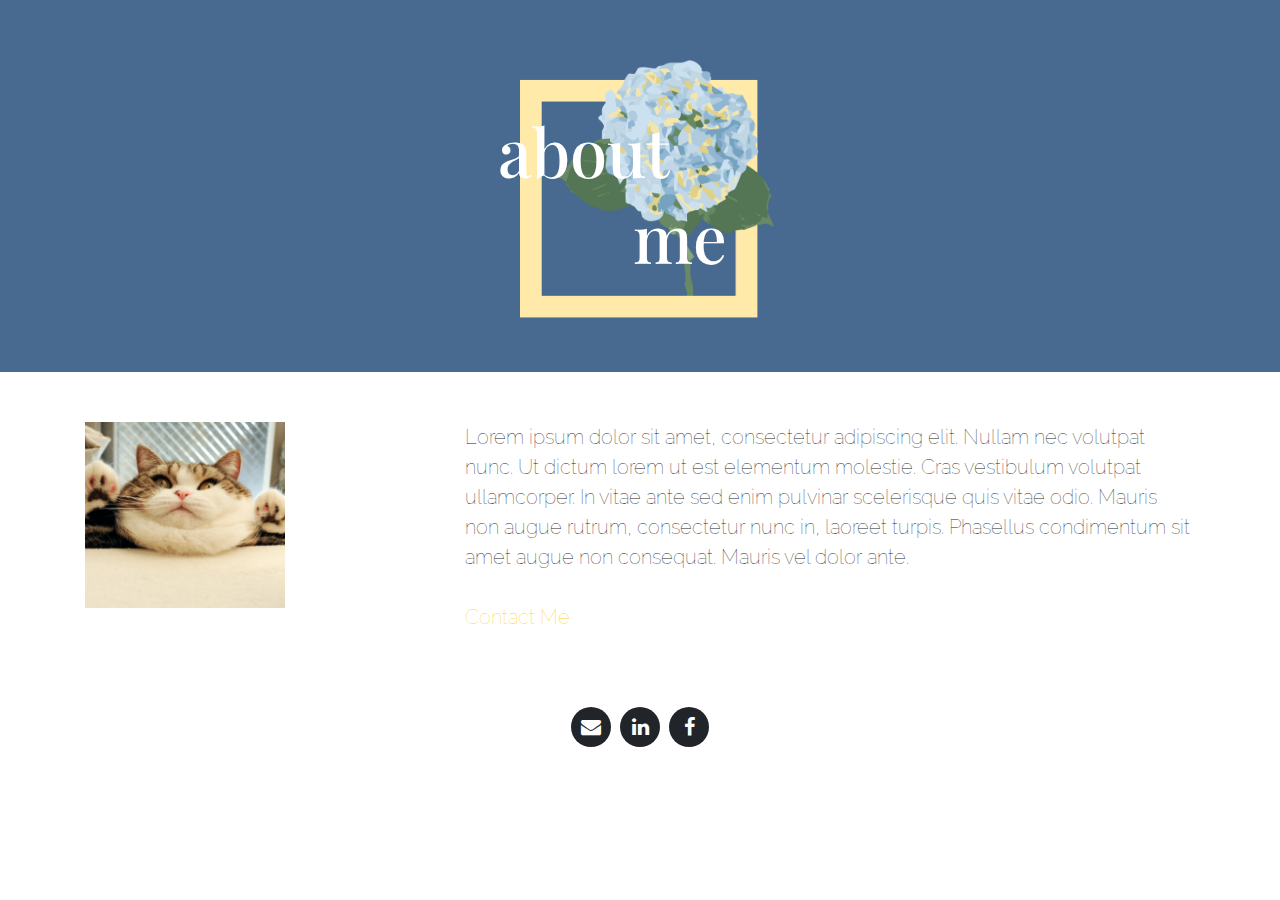
==== about.html @ deb526c3 "nav from home links, about page" ====
<!DOCTYPE html>
<html lang="en">

  <head>

    <meta charset="utf-8">
    <meta name="viewport" content="width=device-width, initial-scale=1, shrink-to-fit=no">
    <meta name="description" content="">
    <meta name="author" content="">

    <title>Jane Doe</title>

    <!-- Bootstrap core CSS -->
    <link href="vendor/bootstrap/css/bootstrap.min.css" rel="stylesheet">

    <!-- Custom fonts for this template -->
    <link href="vendor/font-awesome/css/font-awesome.min.css" rel="stylesheet" type="text/css">
    <link href="https://fonts.googleapis.com/css?family=Raleway:300,400|Playfair+Display:400,700" rel ="stylesheet">

    <!-- Custom styles for this template -->
    <link href="css/main.css" rel="stylesheet">

  </head>

  <body id="page-top">

    <!-- Header -->
    <header class="masthead">
      <div class="darkblue">
      <div class="container">
        <!--<div class="logo">
          <img class="img-fluid" src="img/mylogo.png" alt="">
        </div> -->
        <div class="intro-text flower_box about">
          <div class="intro-heading">&nbsp; &nbsp;about</div>
          <div class="intro-heading">&nbsp; &nbsp; &nbsp; &nbsp; &nbsp; &nbsp; &nbsp; &nbsp;me</div>
        </div>
      </div>
    </div>
    </header>

    <!-- About content -->
    <section>
      <div class="container">
        <div class="row">
          <div class="col-lg-4">
            <div class="nav-box">
              <img class="mx-auto" src="img/me.png" alt="">
            </div>
          </div>
          <div class="col-lg-8 text-left">
            <h3 class="section-subheading">Lorem ipsum dolor sit amet, consectetur adipiscing elit.
              Nullam nec volutpat nunc. Ut dictum lorem ut est elementum molestie. Cras vestibulum
              volutpat ullamcorper. In vitae ante sed enim pulvinar scelerisque quis vitae odio. Mauris
              non augue rutrum, consectetur nunc in, laoreet turpis.
              Phasellus condimentum sit amet augue non consequat. Mauris vel dolor ante.
            </br></br> <a href="contact.html">Contact Me</a> </h3>
          </div>
        </div>
        </div>
    <!-- Footer Social -->
      <div class="container">
        <div class="row">
          <div class="col-lg-12 text-center">
            <ul class="list-inline social-buttons">
              <li class="list-inline-item">
                <a href="mailto:shalandy@berkeley.edu?">
                  <i class="fa fa-envelope"></i>
                </a>
              </li>
              <li class="list-inline-item">
                <a href="https://www.linkedin.com/in/shalandy-zhang/">
                  <i class="fa fa-linkedin"></i>
                </a>
              </li>
              <li class="list-inline-item">
                <a href="https://www.facebook.com/shalandy.zhang">
                  <i class="fa fa-facebook"></i>
                </a>
              </li>
            </ul>
        </div>
      </div>
    </section>



    <!-- Bootstrap core JavaScript -->
    <script src="vendor/jquery/jquery.min.js"></script>
    <script src="vendor/bootstrap/js/bootstrap.bundle.min.js"></script>

    <!-- Plugin JavaScript -->
    <script src="vendor/jquery-easing/jquery.easing.min.js"></script>

    <!-- Custom scripts -->
    <script src="js/agency.min.js"></script>

  </body>

</html>
---- css/main.css ----
body {
  overflow-x: hidden; }

p {
  line-height: 1.75; }

a {
  color: #fed136; }
  a:hover {
    color: #fec503; }

.text-primary {
  color: #fed136 !important; }

h1,
h2,
h3,
h4,
h5,
h6 {
  font-weight: 70;
  font-family: 'Montserrat', 'Helvetica Neue', Helvetica, Arial, sans-serif; }

section {
  padding: 10px 0; }
  section h2.section-heading {
    font-size: 40px;
    margin-top: 0;
    font-family: 'Raleway', sans-serif;
    margin-bottom: 15px; }
  section h3.section-subheading {
    font-size: 20px;
    line-height: 30px;
    font-weight: 100;
    margin-bottom: 75px;
    text-transform: none;
    font-family: 'Raleway', sans-serif; }

@media (min-width: 768px) {
  section {
    padding: 50px 0; } }

.btn {
  font-family: 'Roboto', sans-serif;
  font-weight: 500; }

.btn-xl {
  font-size: 18px;
  padding: 20px 40px; }

.btn-med {
  font-size: 18px;
  padding: 20px 25px; }

.btn-primary {
  background-color: #fed136;
  border-color: #fed136; }
  .btn-primary:active, .btn-primary:focus, .btn-primary:hover {
    background-color: #fec810 !important;
    border-color: #fec810 !important;
    color: white; }
  .btn-primary:active, .btn-primary:focus {
    box-shadow: 0 0 0 0.2rem rgba(254, 209, 55, 0.5) !important; }

.btn-blue {
  background-color: #00c9c6;
  border-color: #00c9c6;
  color: white;}
  .btn-blue:active, .btn-blue:focus, .btn-blue:hover {
    background-color: #00b5b2 !important;
    border-color: #00b5b2 !important;
    color: white; }
  .btn-blue:active, .btn-bul:focus {
    box-shadow: 0 0 0 0.2rem rgba(254, 209, 55, 0.5) !important; }

::-moz-selection {
  background: #fed136;
  text-shadow: none; }

::selection {
  background: #fed136;
  text-shadow: none; }

img::selection {
  background: transparent; }

img::-moz-selection {
  background: transparent; }

body {
  -webkit-tap-highlight-color: #fed136; }

#mainNav {
  background-color: #c1dbea; }
  #mainNav .navbar-toggler {
    font-size: 14px;
    right: 0;
    padding: 13px;
    text-transform: uppercase;
    color: black;
    border: 0;
    background-color: #c1dbea;
    font-family: 'Montserrat', 'Helvetica Neue', Helvetica, Arial, sans-serif; }
  #mainNav .navbar-brand {
    color: black;
    font-family: 'Montserrat', 'Helvetica Neue', Helvetica, Arial, sans-serif; }
    #mainNav .navbar-brand.active, #mainNav .navbar-brand:active, #mainNav .navbar-brand:focus, #mainNav .navbar-brand:hover {
      color: white; }
  #mainNav .navbar-nav .nav-item .nav-link {
    font-size: 90%;
    font-weight: 400;
    padding: 0.75em 0;
    letter-spacing: 1px;
    color: black;
    font-family: 'Montserrat', 'Helvetica Neue', Helvetica, Arial, sans-serif; }
    #mainNav .navbar-nav .nav-item .nav-link.active, #mainNav .navbar-nav .nav-item .nav-link:hover {
      color: white; }

@media (min-width: 992px) {
  #mainNav {
    padding-top: 25px;
    padding-bottom: 25px;
    -webkit-transition: padding-top 0.3s, padding-bottom 0.3s;
    -moz-transition: padding-top 0.3s, padding-bottom 0.3s;
    transition: padding-top 0.3s, padding-bottom 0.3s;
    border: none;
    background-color: transparent; }
    #mainNav .navbar-brand {
      font-size: 1.75em;
      -webkit-transition: all 0.3s;
      -moz-transition: all 0.3s;
      transition: all 0.3s; }
    #mainNav .navbar-nav .nav-item .nav-link {
      padding: 1.5em 1.4em !important; }
    #mainNav.navbar-shrink {
      padding-top: 0;
      padding-bottom: 0;
      background-color: #c1dbea; }
      #mainNav.navbar-shrink .navbar-brand {
        font-size: 1.25em;
        padding: 12px 0; } }

header.masthead {
  text-align: center;
  color: white;
  background-color: #5F7BA5;
  /*background-image: url("../img/header-bg.jpg");*/
  background-repeat: no-repeat;
  background-attachment: scroll;
  background-position: center center;
  -webkit-background-size: cover;
  -moz-background-size: cover;
  -o-background-size: cover;
  background-size: cover; }
  header.masthead .darkblue {
    background-color: #486A90;
  }
  header.masthead .intro-text {
    padding-left: 50px;
    padding-right: 50px; }
    header.masthead .intro-text .intro-lead-in {
      background-color: white;
      font-size: 15px;
      font-weight: 300;
      line-height: 17px;
      margin-top: 20px;
      margin-bottom: 25px;
      font-family: 'Roboto', sans-serif; }
    header.masthead .intro-text .intro-heading {
      font-size: 25px;
      line-height: 50px;
      font-family: 'Playfair Display', serif;
      font-weight: 500;
      padding-right: 11rem;
      padding-top: 1rem; }

      @media (min-width: 768px) {
        header.masthead .intro-text {
          padding-left: 150px;
          padding-right: 150px;
          padding-top: 80px;
          padding-bottom: 80px; }
          header.masthead .intro-text .intro-lead-in {
            font-size: 24px;
            line-height: 30px;
            margin-bottom: 25px;
            font-family: 'Roboto', sans-serif; }
          header.masthead .intro-text .intro-heading {
            font-size: 42px;
            line-height: 50px; }
          header.masthead .intro-text .social {
            padding: 25px 0;
            text-align: center;
            }
          }

@media (min-width: 1000px) {
  header.masthead .intro-text {
    padding-top: 100px;
    padding-bottom: 100px;
    padding-left: 100px;
    padding-right: 100px; }
    header.masthead .intro-text .intro-lead-in {
      font-size: 24px;
      font-weight: 100px;
      line-height: 30px;
      margin-bottom: 25px;
      font-family: 'Roboto', sans-serif; }
    header.masthead .intro-text .intro-heading {
      font-size: 67px;
      line-height: 70px; }
    header.masthead .intro-text .social {
      padding: 25px 0;
      text-align: center;
      padding-right: 100px;
      }}

.flower_box {
  background-repeat: no-repeat;
  background-attachment: scroll;
  background-position: center center;
  background-size: 20rem;
  margin-left: 5rem;
}

.home  {
    background-image: url("../img/box/home.png");
}

.about  {
    background-image: url("../img/flowerbox/about.png");
    background-size: 16rem;
    margin-left: 1rem;
}


#portfolio .portfolio-item {
  right: 0;
  margin: 0 0 15px; }
  #portfolio .portfolio-item .portfolio-link {
    position: relative;
    display: block;
    max-width: 400px;
    margin: 0 auto;
    cursor: pointer; }
    #portfolio .portfolio-item .portfolio-link .portfolio-hover {
      position: absolute;
      width: 100%;
      height: 100%;
      -webkit-transition: all ease 0.5s;
      -moz-transition: all ease 0.5s;
      transition: all ease 0.5s;
      opacity: 0;
      background: rgba(254, 209, 54, 0.9); }
      #portfolio .portfolio-item .portfolio-link .portfolio-hover:hover {
        opacity: 1; }
      #portfolio .portfolio-item .portfolio-link .portfolio-hover .portfolio-hover-content {
        font-size: 20px;
        position: absolute;
        top: 50%;
        width: 100%;
        height: 20px;
        margin-top: -12px;
        text-align: center;
        color: white; }
        #portfolio .portfolio-item .portfolio-link .portfolio-hover .portfolio-hover-content i {
          margin-top: -12px; }
        #portfolio .portfolio-item .portfolio-link .portfolio-hover .portfolio-hover-content h3,
        #portfolio .portfolio-item .portfolio-link .portfolio-hover .portfolio-hover-content h4 {
          margin: 0; }
  #portfolio .portfolio-item .portfolio-caption {
    max-width: 400px;
    margin: 0 auto;
    padding: 25px;
    text-align: center;
    background-color: #fff; }
    #portfolio .portfolio-item .portfolio-caption h4 {
      margin: 0;
      text-transform: none; }
    #portfolio .portfolio-item .portfolio-caption p {
      font-size: 16px;
      font-style: italic;
      margin: 0;
      font-family: 'Droid Serif', 'Helvetica Neue', Helvetica, Arial, sans-serif; }

#portfolio * {
  z-index: 2; }

@media (min-width: 767px) {
  #portfolio .portfolio-item {
    margin: 0 0 30px; } }

.portfolio-modal {
  padding-right: 0px !important; }
  .portfolio-modal .modal-dialog {
    margin: 1rem;
    max-width: 100vw; }
  .portfolio-modal .modal-content {
    padding: 100px 0;
    text-align: center; }
    .portfolio-modal .modal-content h2 {
      font-size: 3em;
      margin-bottom: 15px; }
    .portfolio-modal .modal-content p {
      margin-bottom: 30px; }
    .portfolio-modal .modal-content p.item-intro {
      font-size: 16px;
      font-style: italic;
      margin: 20px 0 30px;
      font-family: 'Droid Serif', 'Helvetica Neue', Helvetica, Arial, sans-serif; }
    .portfolio-modal .modal-content ul.list-inline {
      margin-top: 0;
      margin-bottom: 30px; }
    .portfolio-modal .modal-content img {
      margin-bottom: 30px; }
    .portfolio-modal .modal-content button {
      cursor: pointer; }
  .portfolio-modal .close-modal {
    position: absolute;
    top: 25px;
    right: 25px;
    width: 75px;
    height: 75px;
    cursor: pointer;
    background-color: transparent; }
    .portfolio-modal .close-modal:hover {
      opacity: 0.3; }
    .portfolio-modal .close-modal .lr {
      /* Safari and Chrome */
      z-index: 1051;
      width: 1px;
      height: 75px;
      margin-left: 35px;
      /* IE 9 */
      -webkit-transform: rotate(45deg);
      -ms-transform: rotate(45deg);
      transform: rotate(45deg);
      background-color: #212529; }
      .portfolio-modal .close-modal .lr .rl {
        /* Safari and Chrome */
        z-index: 1052;
        width: 1px;
        height: 75px;
        /* IE 9 */
        -webkit-transform: rotate(90deg);
        -ms-transform: rotate(90deg);
        transform: rotate(90deg);
        background-color: #212529; }


.nav-box {
  margin-bottom: 50px;
  background-attachment: scroll;
}
  .nav-box img {
    width: 200px;
    height: 100%; }
  .nav-box a {
    font-family: 'Playfair Display', serif;
    font-size: 4.5rem;
    font-weight: 100;
    color: black;
    text-decoration: none;
    line-height: 5rem;
  }
  .nav-box .link {
    text-align: left;
    margin-left: 4rem;
    background-repeat: no-repeat;
    padding-top: 1.5rem;
    padding-bottom: 2rem;
    background-size: auto 100%;
    background-position: center left;
  }
  .nabout {
    background-image: url("../img/box/about.png"); }
  .nav-box .nprojects {
    background-image: url("../img/box/projects.png"); }
  .nav-box .ngallery {
    background-image: url("../img/box/gallery.png"); }
  .nav-box .ncontact {
    background-image: url("../img/box/contact.png"); }

footer {
  padding: 25px 0;
  text-align: center; }
  footer span.copyright {
    font-size: 90%;
    line-height: 40px;
    text-transform: none;
    font-family: 'Montserrat', 'Helvetica Neue', Helvetica, Arial, sans-serif; }
  footer ul.quicklinks {
    font-size: 90%;
    line-height: 40px;
    margin-bottom: 0;
    text-transform: none;
    font-family: 'Montserrat', 'Helvetica Neue', Helvetica, Arial, sans-serif; }

ul.social-buttons {
  margin-bottom: 0; }
  ul.social-buttons li a {
    font-size: 20px;
    line-height: 40px;
    display: block;
    width: 40px;
    height: 40px;
    -webkit-transition: all 0.3s;
    -moz-transition: all 0.3s;
    transition: all 0.3s;
    color: white;
    border-radius: 100%;
    outline: none;
    background-color: #212529; }
    ul.social-buttons li a:active, ul.social-buttons li a:focus, ul.social-buttons li a:hover {
      background-color: #fed136; }
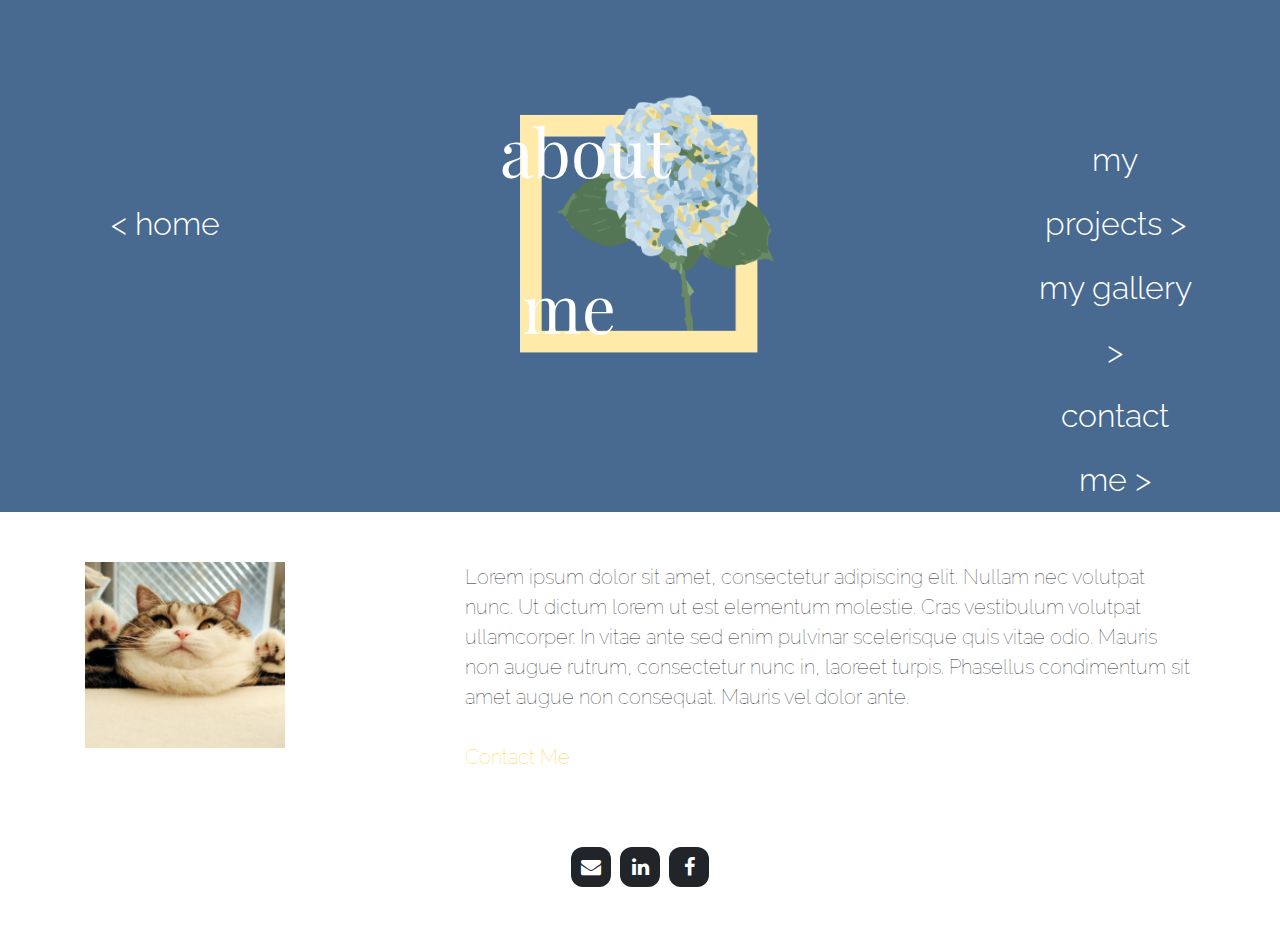
==== commit 7096c1b5: "flower hover in home" ====
--- a/about.html
+++ b/about.html
@@ -28,12 +28,23 @@
     <header class="masthead">
       <div class="darkblue">
       <div class="container">
-        <!--<div class="logo">
-          <img class="img-fluid" src="img/mylogo.png" alt="">
-        </div> -->
-        <div class="intro-text flower_box about">
-          <div class="intro-heading">&nbsp; &nbsp;about</div>
-          <div class="intro-heading">&nbsp; &nbsp; &nbsp; &nbsp; &nbsp; &nbsp; &nbsp; &nbsp;me</div>
+        <div class="row">
+          <div class= "col-sm-2 sidelink">
+          </br></br></br>
+            <a href="index.html"> < home </a>
+          </div>
+          <div class="col-lg-8">
+          <div class="intro-text flower_box about">
+            <div class="intro-heading">&nbsp; &nbsp;about</div>
+            <div class="intro-heading">&nbsp; &nbsp; &nbsp; &nbsp; &nbsp; &nbsp; &nbsp; &nbsp;me</div>
+          </div>
+        </div>
+        <div class= "col-sm-2 sidelink">
+        </br></br>
+          <a href="projects.html">  my projects  ></a> </br>
+          <a href="gallery.html"> my gallery ></a></br>
+          <a href="contact.html"> contact me ></a></br>
+        </div>
         </div>
       </div>
     </div>
@@ -44,7 +55,7 @@
       <div class="container">
         <div class="row">
           <div class="col-lg-4">
-            <div class="nav-box">
+            <div class="nav-box center">
               <img class="mx-auto" src="img/me.png" alt="">
             </div>
           </div>
--- a/css/main.css
+++ b/css/main.css
@@ -24,7 +24,7 @@
   font-family: 'Montserrat', 'Helvetica Neue', Helvetica, Arial, sans-serif; }
 
 section {
-  padding: 10px 0; }
+  padding: 20px 20px; }
   section h2.section-heading {
     font-size: 40px;
     margin-top: 0;
@@ -64,17 +64,6 @@
   .btn-primary:active, .btn-primary:focus {
     box-shadow: 0 0 0 0.2rem rgba(254, 209, 55, 0.5) !important; }
 
-.btn-blue {
-  background-color: #00c9c6;
-  border-color: #00c9c6;
-  color: white;}
-  .btn-blue:active, .btn-blue:focus, .btn-blue:hover {
-    background-color: #00b5b2 !important;
-    border-color: #00b5b2 !important;
-    color: white; }
-  .btn-blue:active, .btn-bul:focus {
-    box-shadow: 0 0 0 0.2rem rgba(254, 209, 55, 0.5) !important; }
-
 ::-moz-selection {
   background: #fed136;
   text-shadow: none; }
@@ -91,56 +80,6 @@
 
 body {
   -webkit-tap-highlight-color: #fed136; }
-
-#mainNav {
-  background-color: #c1dbea; }
-  #mainNav .navbar-toggler {
-    font-size: 14px;
-    right: 0;
-    padding: 13px;
-    text-transform: uppercase;
-    color: black;
-    border: 0;
-    background-color: #c1dbea;
-    font-family: 'Montserrat', 'Helvetica Neue', Helvetica, Arial, sans-serif; }
-  #mainNav .navbar-brand {
-    color: black;
-    font-family: 'Montserrat', 'Helvetica Neue', Helvetica, Arial, sans-serif; }
-    #mainNav .navbar-brand.active, #mainNav .navbar-brand:active, #mainNav .navbar-brand:focus, #mainNav .navbar-brand:hover {
-      color: white; }
-  #mainNav .navbar-nav .nav-item .nav-link {
-    font-size: 90%;
-    font-weight: 400;
-    padding: 0.75em 0;
-    letter-spacing: 1px;
-    color: black;
-    font-family: 'Montserrat', 'Helvetica Neue', Helvetica, Arial, sans-serif; }
-    #mainNav .navbar-nav .nav-item .nav-link.active, #mainNav .navbar-nav .nav-item .nav-link:hover {
-      color: white; }
-
-@media (min-width: 992px) {
-  #mainNav {
-    padding-top: 25px;
-    padding-bottom: 25px;
-    -webkit-transition: padding-top 0.3s, padding-bottom 0.3s;
-    -moz-transition: padding-top 0.3s, padding-bottom 0.3s;
-    transition: padding-top 0.3s, padding-bottom 0.3s;
-    border: none;
-    background-color: transparent; }
-    #mainNav .navbar-brand {
-      font-size: 1.75em;
-      -webkit-transition: all 0.3s;
-      -moz-transition: all 0.3s;
-      transition: all 0.3s; }
-    #mainNav .navbar-nav .nav-item .nav-link {
-      padding: 1.5em 1.4em !important; }
-    #mainNav.navbar-shrink {
-      padding-top: 0;
-      padding-bottom: 0;
-      background-color: #c1dbea; }
-      #mainNav.navbar-shrink .navbar-brand {
-        font-size: 1.25em;
-        padding: 12px 0; } }
 
 header.masthead {
   text-align: center;
@@ -156,6 +95,15 @@
   background-size: cover; }
   header.masthead .darkblue {
     background-color: #486A90;
+  }
+  header.masthead .darkerblue {
+    background-color: #344D6B;
+  }
+  header.masthead .seablue {
+    background-color: #255D6E;
+  }
+  header.masthead .mint {
+    background-color: #77B09C;
   }
   header.masthead .intro-text {
     padding-left: 50px;
@@ -172,7 +120,7 @@
       font-size: 25px;
       line-height: 50px;
       font-family: 'Playfair Display', serif;
-      font-weight: 500;
+      font-weight: 400;
       padding-right: 11rem;
       padding-top: 1rem; }
 
@@ -233,6 +181,24 @@
     background-image: url("../img/flowerbox/about.png");
     background-size: 16rem;
     margin-left: 1rem;
+}
+
+.projects  {
+    background-image: url("../img/flowerbox/projects.png");
+    background-size: 16rem;
+    margin-left: 3rem;
+}
+
+.gallery  {
+    background-image: url("../img/flowerbox/gallery.png");
+    background-size: 16rem;
+    margin-left: 3rem;
+}
+
+.contact  {
+    background-image: url("../img/flowerbox/contact.png");
+    background-size: 19rem;
+    margin-left: 4rem;
 }
 
 
@@ -349,6 +315,7 @@
         transform: rotate(90deg);
         background-color: #212529; }
 
+/*squashed at 992px*/
 
 .nav-box {
   margin-bottom: 50px;
@@ -365,23 +332,84 @@
     text-decoration: none;
     line-height: 5rem;
   }
+  .nav-box h4 {
+    text-align: center;
+    line-height: 4rem;
+  }
   .nav-box .link {
     text-align: left;
-    margin-left: 4rem;
     background-repeat: no-repeat;
     padding-top: 1.5rem;
     padding-bottom: 2rem;
+    padding-left: 3rem;
     background-size: auto 100%;
-    background-position: center left;
-  }
-  .nabout {
+    background-position: center center;
+  }
+  .nav-box .nabout {
     background-image: url("../img/box/about.png"); }
   .nav-box .nprojects {
     background-image: url("../img/box/projects.png"); }
   .nav-box .ngallery {
     background-image: url("../img/box/gallery.png"); }
   .nav-box .ncontact {
-    background-image: url("../img/box/contact.png"); }
+    background-image: url("../img/box/contact.png");
+    padding-left: 0rem;}
+
+.flowerhover {
+  background-color: transparent;
+}
+.flowerhover:hover {
+  background-attachment: scroll;
+  background-repeat: no-repeat;
+  background-position: center center;
+  padding-right: 2rem;
+  background-size: auto 20rem;
+  opacity: 0.9; }
+.flowerhover.fabout {
+  background-color: transparent; }
+.flowerhover.fabout:hover {
+  background-image: url("../img/flower/about.png"); }
+.flowerhover.fprojects {
+  background-color: transparent; }
+.flowerhover.fprojects:hover {
+  background-image: url("../img/flower/projects.png");
+  background-size: auto 17rem; }
+.flowerhover.fgallery {
+  background-color: transparent; }
+.flowerhover.fgallery:hover {
+  background-image: url("../img/flower/gallery.png"); }
+.flowerhover.fcontact {
+  background-color: transparent; }
+.flowerhover.fcontact:hover {
+  background-image: url("../img/flower/contact.png");}
+
+.sidelink {
+  font-size: 2rem;
+  font-family: 'Raleway', sans-serif;
+  font-weight: 300;
+  line-height: 4rem;
+}
+  .sidelink a {
+      color: white;
+  }
+
+.galalign {
+  text-align: center;
+  padding: 2rem;
+  padding-bottom: 5rem;
+}
+
+.social_icon {
+  padding: 3rem;
+  text-align: center;
+  display: flex;
+  justify-content: center;
+}
+  .social_icon img {
+    display: block;
+    margin: auto;
+    width: 90%;
+  }
 
 footer {
   padding: 25px 0;
@@ -410,7 +438,7 @@
     -moz-transition: all 0.3s;
     transition: all 0.3s;
     color: white;
-    border-radius: 100%;
+    border-radius: 30%;
     outline: none;
     background-color: #212529; }
     ul.social-buttons li a:active, ul.social-buttons li a:focus, ul.social-buttons li a:hover {
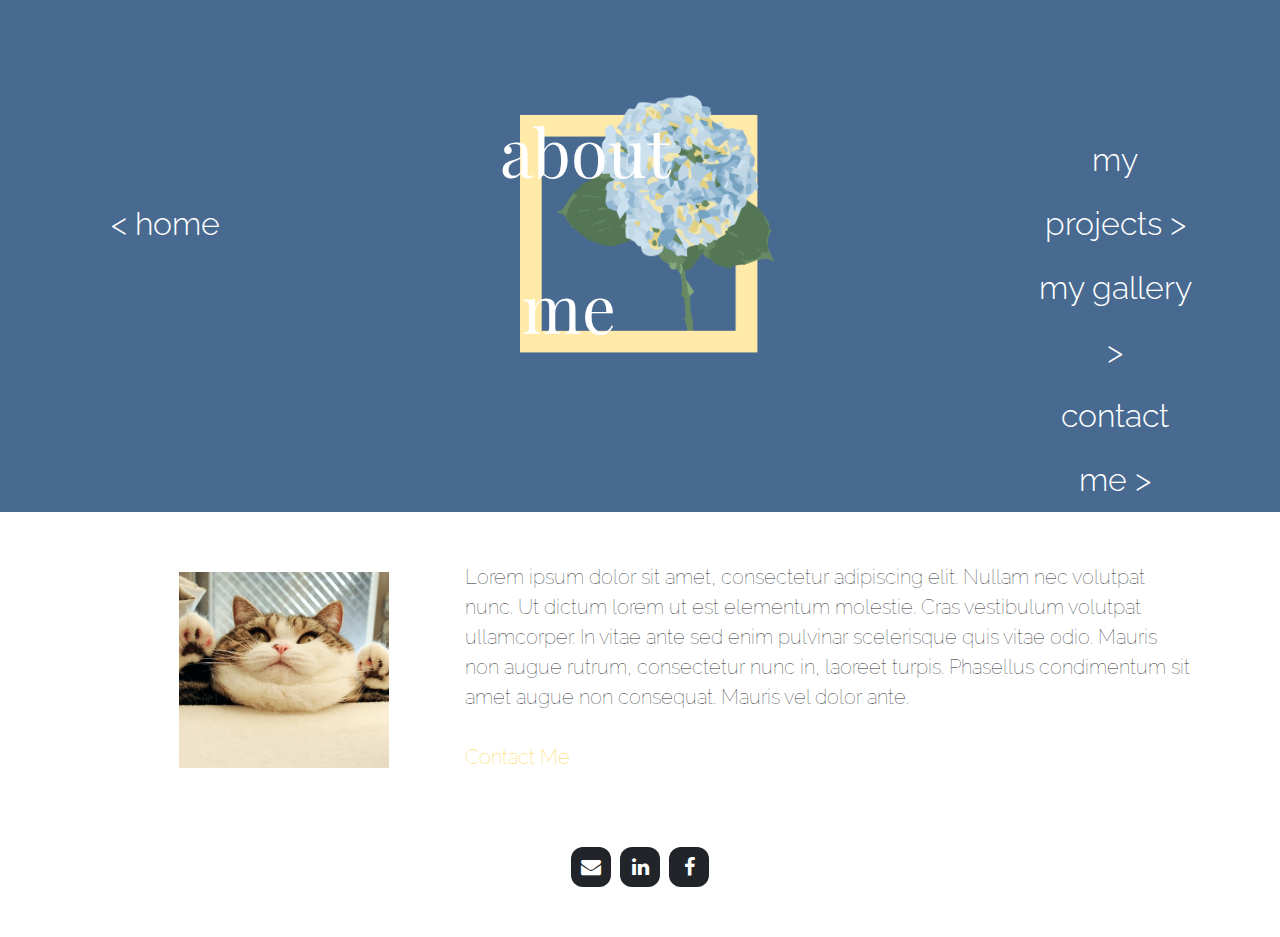
==== commit 08dea2be: "content responsiveness" ====
--- a/about.html
+++ b/about.html
@@ -55,8 +55,8 @@
       <div class="container">
         <div class="row">
           <div class="col-lg-4">
-            <div class="nav-box center">
-              <img class="mx-auto" src="img/me.png" alt="">
+            <div class="nav-box">
+              <img src="img/me.png" alt="">
             </div>
           </div>
           <div class="col-lg-8 text-left">
--- a/css/main.css
+++ b/css/main.css
@@ -31,16 +31,30 @@
     font-family: 'Raleway', sans-serif;
     margin-bottom: 15px; }
   section h3.section-subheading {
+    font-size: 12px;
+    line-height: 18px;
+    font-weight: 100;
+    margin-bottom: 30px;
+    text-transform: none;
+    font-family: 'Raleway', sans-serif; }
+
+@media (min-width: 768px) {
+  section {
+    padding: 50px 0; }
+  section h3.section-subheading {
+    font-size: 16px;
+    line-height: 24px;
+    margin-bottom: 50px;
+    }}
+
+@media (min-width: 1000px) {
+  section {
+    padding: 50px 0; }
+  section h3.section-subheading {
     font-size: 20px;
     line-height: 30px;
-    font-weight: 100;
     margin-bottom: 75px;
-    text-transform: none;
-    font-family: 'Raleway', sans-serif; }
-
-@media (min-width: 768px) {
-  section {
-    padding: 50px 0; } }
+    }}
 
 .btn {
   font-family: 'Roboto', sans-serif;
@@ -106,38 +120,31 @@
     background-color: #77B09C;
   }
   header.masthead .intro-text {
-    padding-left: 50px;
-    padding-right: 50px; }
-    header.masthead .intro-text .intro-lead-in {
-      background-color: white;
-      font-size: 15px;
-      font-weight: 300;
-      line-height: 17px;
-      margin-top: 20px;
-      margin-bottom: 25px;
-      font-family: 'Roboto', sans-serif; }
+    padding: 50px;
+    padding-left: 4rem;}
     header.masthead .intro-text .intro-heading {
       font-size: 25px;
-      line-height: 50px;
+      line-height: 30px;
       font-family: 'Playfair Display', serif;
       font-weight: 400;
       padding-right: 11rem;
       padding-top: 1rem; }
 
+      @media (min-width: 443px) {
+        header.masthead .intro-text {
+          padding: 50px;
+          padding-left: 8rem;}
+      }
+
       @media (min-width: 768px) {
         header.masthead .intro-text {
-          padding-left: 150px;
+          padding-left: 155px;
           padding-right: 150px;
           padding-top: 80px;
           padding-bottom: 80px; }
-          header.masthead .intro-text .intro-lead-in {
-            font-size: 24px;
-            line-height: 30px;
-            margin-bottom: 25px;
-            font-family: 'Roboto', sans-serif; }
           header.masthead .intro-text .intro-heading {
-            font-size: 42px;
-            line-height: 50px; }
+            font-size: 45px;
+            line-height: 52px; }
           header.masthead .intro-text .social {
             padding: 25px 0;
             text-align: center;
@@ -150,12 +157,6 @@
     padding-bottom: 100px;
     padding-left: 100px;
     padding-right: 100px; }
-    header.masthead .intro-text .intro-lead-in {
-      font-size: 24px;
-      font-weight: 100px;
-      line-height: 30px;
-      margin-bottom: 25px;
-      font-family: 'Roboto', sans-serif; }
     header.masthead .intro-text .intro-heading {
       font-size: 67px;
       line-height: 70px; }
@@ -169,9 +170,21 @@
   background-repeat: no-repeat;
   background-attachment: scroll;
   background-position: center center;
+  background-size: 10rem;
+  margin-left: 2rem;
+}
+
+@media (min-width: 768px) {
+  .flower_box {
+  background-size: 15rem;
+  margin-left: 4rem;
+}}
+
+@media (min-width: 1000px) {
+  .flower_box {
   background-size: 20rem;
   margin-left: 5rem;
-}
+}}
 
 .home  {
     background-image: url("../img/box/home.png");
@@ -179,9 +192,20 @@
 
 .about  {
     background-image: url("../img/flowerbox/about.png");
-    background-size: 16rem;
+    background-size: 10rem;
     margin-left: 1rem;
 }
+
+@media (min-width: 768px) {
+  .about {
+  background-size: 13rem;
+}}
+
+@media (min-width: 1000px) {
+  .about {
+  background-size: 16rem;
+
+}}
 
 .projects  {
     background-image: url("../img/flowerbox/projects.png");
@@ -318,15 +342,16 @@
 /*squashed at 992px*/
 
 .nav-box {
-  margin-bottom: 50px;
+  margin-top: 10px;
+  margin-bottom: 30px;
   background-attachment: scroll;
+  text-align: center;
 }
   .nav-box img {
-    width: 200px;
-    height: 100%; }
+    width: 30%; }
   .nav-box a {
     font-family: 'Playfair Display', serif;
-    font-size: 4.5rem;
+    font-size: 3rem;
     font-weight: 100;
     color: black;
     text-decoration: none;
@@ -337,11 +362,11 @@
     line-height: 4rem;
   }
   .nav-box .link {
-    text-align: left;
+    text-align: center;
     background-repeat: no-repeat;
     padding-top: 1.5rem;
     padding-bottom: 2rem;
-    padding-left: 3rem;
+    padding-right: 1rem;
     background-size: auto 100%;
     background-position: center center;
   }
@@ -354,6 +379,51 @@
   .nav-box .ncontact {
     background-image: url("../img/box/contact.png");
     padding-left: 0rem;}
+
+@media (min-width: 768px) {
+  .nav-box {
+    margin-bottom: 50px;
+  }
+    .nav-box img {
+      width: 15rem; }
+    .nav-box a {
+      font-size: 3rem;
+      line-height: 3.5rem;
+    }
+    .nav-box .link {
+      text-align: left;
+      padding-top: 1.5rem;
+      padding-bottom: 2rem;
+      padding-left: 2rem;
+      padding-right: 0;
+      background-size: auto 100%;
+    }
+    .nav-box .ncontact {
+      padding-left: 0rem;}
+}
+
+@media (min-width: 1000px) {
+  .nav-box {
+    margin-bottom: 50px;
+  }
+    .nav-box img {
+      margin-left: 3rem;
+      width: 60%;}
+    .nav-box a {
+      font-size: 4.5rem;
+      line-height: 5rem;
+    }
+    .nav-box .link {
+      text-align: left;
+      padding-top: 1.5rem;
+      padding-bottom: 2rem;
+      padding-left: 3rem;
+      padding-right: 0;
+      background-size: auto 100%;
+    }
+    .nav-box .ncontact {
+      padding-left: 0rem;}
+}
 
 .flowerhover {
   background-color: transparent;
@@ -393,14 +463,43 @@
       color: white;
   }
 
-.galalign {
+.gal-align {
+  display: flex;
+  justify-content: center;
+  flex-wrap: wrap;
   text-align: center;
   padding: 2rem;
   padding-bottom: 5rem;
 }
 
+.gal-align img {
+  width: 100%;
+  padding: 2rem;
+}
+/*
+@media (min-width: 768px) {
+  .gal-align {
+    padding: 2rem;
+    padding-bottom: 4rem;
+  }
+  .gal-item img {
+    width: 100px;
+  }
+}
+
+@media (min-width: 1000px) {
+  .gal-align {
+    padding: 2rem;
+    padding-bottom: 5rem;
+  }
+  .gal-item img {
+    width: 80%
+  }
+}*/
+
 .social_icon {
-  padding: 3rem;
+  padding: 1rem;
+  margin-left: 1.2rem;
   text-align: center;
   display: flex;
   justify-content: center;
@@ -408,8 +507,33 @@
   .social_icon img {
     display: block;
     margin: auto;
-    width: 90%;
-  }
+    width: 60%;
+  }
+
+@media (min-width: 768px) {
+  .social_icon {
+    padding: 2rem;
+    margin-left: 0;
+  }
+    .social_icon img {
+      width: 70%;
+    }
+}
+
+@media (min-width: 1000px) {
+  .social_icon {
+    padding: 3rem;
+    margin-left: 0;
+    text-align: center;
+    display: flex;
+    justify-content: center;
+  }
+    .social_icon img {
+      display: block;
+      margin: auto;
+      width: 90%;
+    }
+}
 
 footer {
   padding: 25px 0;
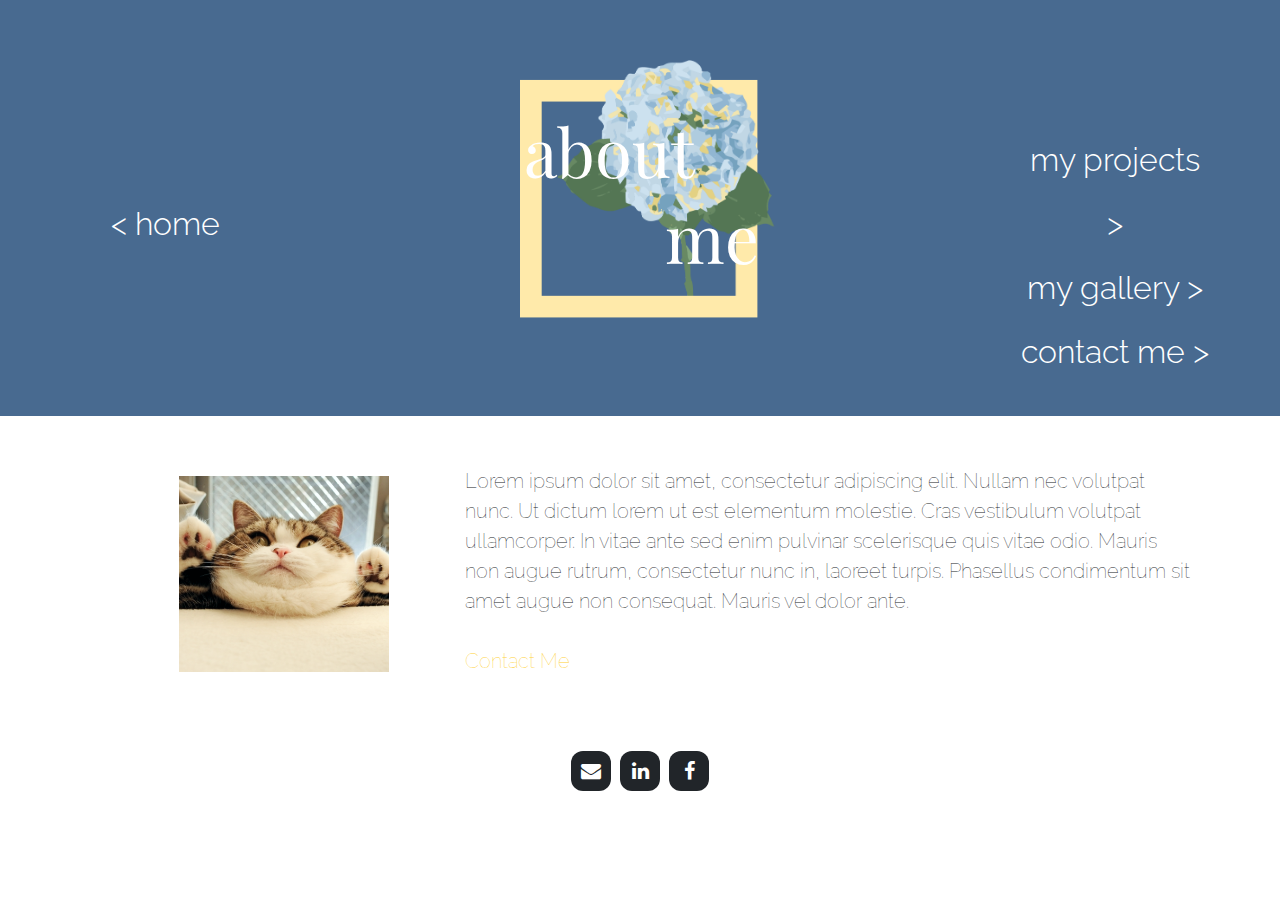
==== commit 00c11160: "navbar responsiveness" ====
--- a/about.html
+++ b/about.html
@@ -33,7 +33,7 @@
           </br></br></br>
             <a href="index.html"> < home </a>
           </div>
-          <div class="col-lg-8">
+          <div class="col-lg-8 navmid">
           <div class="intro-text flower_box about">
             <div class="intro-heading">&nbsp; &nbsp;about</div>
             <div class="intro-heading">&nbsp; &nbsp; &nbsp; &nbsp; &nbsp; &nbsp; &nbsp; &nbsp;me</div>
--- a/css/main.css
+++ b/css/main.css
@@ -127,31 +127,38 @@
       line-height: 30px;
       font-family: 'Playfair Display', serif;
       font-weight: 400;
-      padding-right: 11rem;
+      padding-right: 4rem;
       padding-top: 1rem; }
 
       @media (min-width: 443px) {
         header.masthead .intro-text {
           padding: 50px;
-          padding-left: 8rem;}
+          padding-left: 3rem;}
       }
 
       @media (min-width: 768px) {
         header.masthead .intro-text {
-          padding-left: 155px;
-          padding-right: 150px;
+          padding-left: 5px;
+          padding-right: 0px;
           padding-top: 80px;
           padding-bottom: 80px; }
           header.masthead .intro-text .intro-heading {
+            padding-right: 11rem;
             font-size: 45px;
             line-height: 52px; }
-          header.masthead .intro-text .social {
-            padding: 25px 0;
-            text-align: center;
-            }
           }
 
 @media (min-width: 1000px) {
+  header.masthead .intro-text {
+    padding-top: 100px;
+    padding-bottom: 100px;
+    padding-left: 100px;
+    padding-right: 100px; }
+    header.masthead .intro-text .intro-heading {
+      font-size: 51px;
+      line-height: 68px; }}
+
+@media (min-width: 1200px) {
   header.masthead .intro-text {
     padding-top: 100px;
     padding-bottom: 100px;
@@ -159,12 +166,7 @@
     padding-right: 100px; }
     header.masthead .intro-text .intro-heading {
       font-size: 67px;
-      line-height: 70px; }
-    header.masthead .intro-text .social {
-      padding: 25px 0;
-      text-align: center;
-      padding-right: 100px;
-      }}
+      line-height: 70px; }}
 
 .flower_box {
   background-repeat: no-repeat;
@@ -207,24 +209,62 @@
 
 }}
 
+
 .projects  {
     background-image: url("../img/flowerbox/projects.png");
-    background-size: 16rem;
+    background-size: 10rem;
     margin-left: 3rem;
-}
+    padding-right: 7rem;
+}
+
+@media (min-width: 768px) {
+  header.masthead .intro-text .intro-heading {
+      padding-right: 8rem;
+  }
+  .projects {
+  background-size: 13rem;
+}}
+
+@media (min-width: 1000px) {
+  .projects {
+  background-size: 16rem;
+
+}}
+
 
 .gallery  {
     background-image: url("../img/flowerbox/gallery.png");
-    background-size: 16rem;
+    background-size: 10rem;
     margin-left: 3rem;
 }
+
+@media (min-width: 768px) {
+  .gallery {
+  background-size: 13rem;
+}}
+
+@media (min-width: 1000px) {
+  .gallery {
+  background-size: 16rem;
+
+}}
 
 .contact  {
     background-image: url("../img/flowerbox/contact.png");
-    background-size: 19rem;
+    background-size: 11rem;
     margin-left: 4rem;
 }
 
+@media (min-width: 768px) {
+  .contact {
+  background-size: 15rem;
+}}
+
+@media (min-width: 1000px) {
+  .contact {
+  background-size: 19rem;
+
+}}
 
 #portfolio .portfolio-item {
   right: 0;
@@ -355,7 +395,7 @@
     font-weight: 100;
     color: black;
     text-decoration: none;
-    line-height: 5rem;
+    line-height: 3.2rem;
   }
   .nav-box h4 {
     text-align: center;
@@ -454,14 +494,49 @@
   background-image: url("../img/flower/contact.png");}
 
 .sidelink {
-  font-size: 2rem;
+  font-size: 1.2rem;
   font-family: 'Raleway', sans-serif;
   font-weight: 300;
-  line-height: 4rem;
+  line-height: 2.5rem;
+  padding-bottom: 2rem;
+  padding-left: 0;
+  padding-right: 0;
 }
   .sidelink a {
       color: white;
   }
+}
+
+@media (min-width: 768px) {
+.sidelink {
+  font-size: 1.5rem;
+  line-height: 4rem;
+}}
+
+@media (min-width: 1000px) {
+.sidelink {
+  font-size: 1.7rem;
+  line-height: 4rem;
+}}
+
+@media (min-width: 1200px) {
+.sidelink {
+  font-size: 2rem;
+  line-height: 4rem;
+}}
+
+@media (max-width: 1000px) {
+  .navmid {
+    width: 40rem;
+  }
+}
+
+@media (max-width: 768px) {
+  .navmid {
+    width: 30rem;
+  }
+}
+
 
 .gal-align {
   display: flex;
